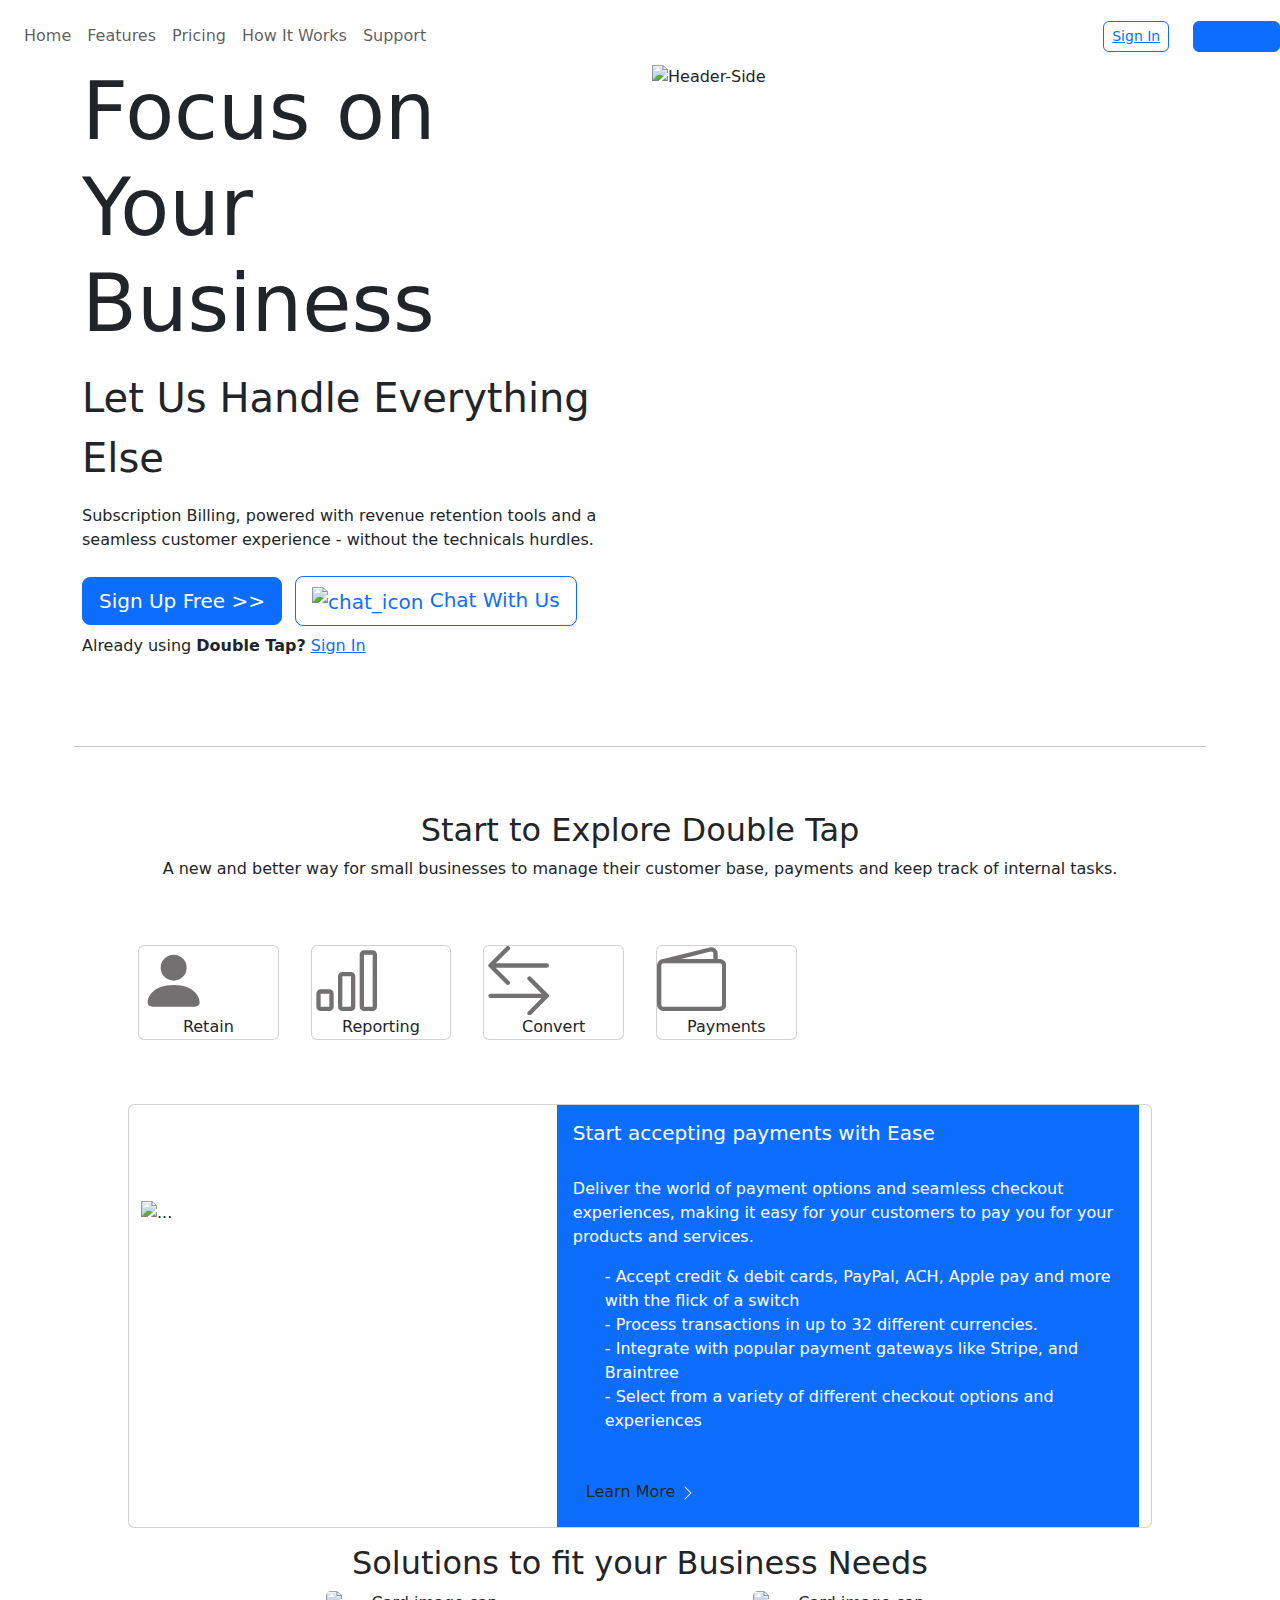
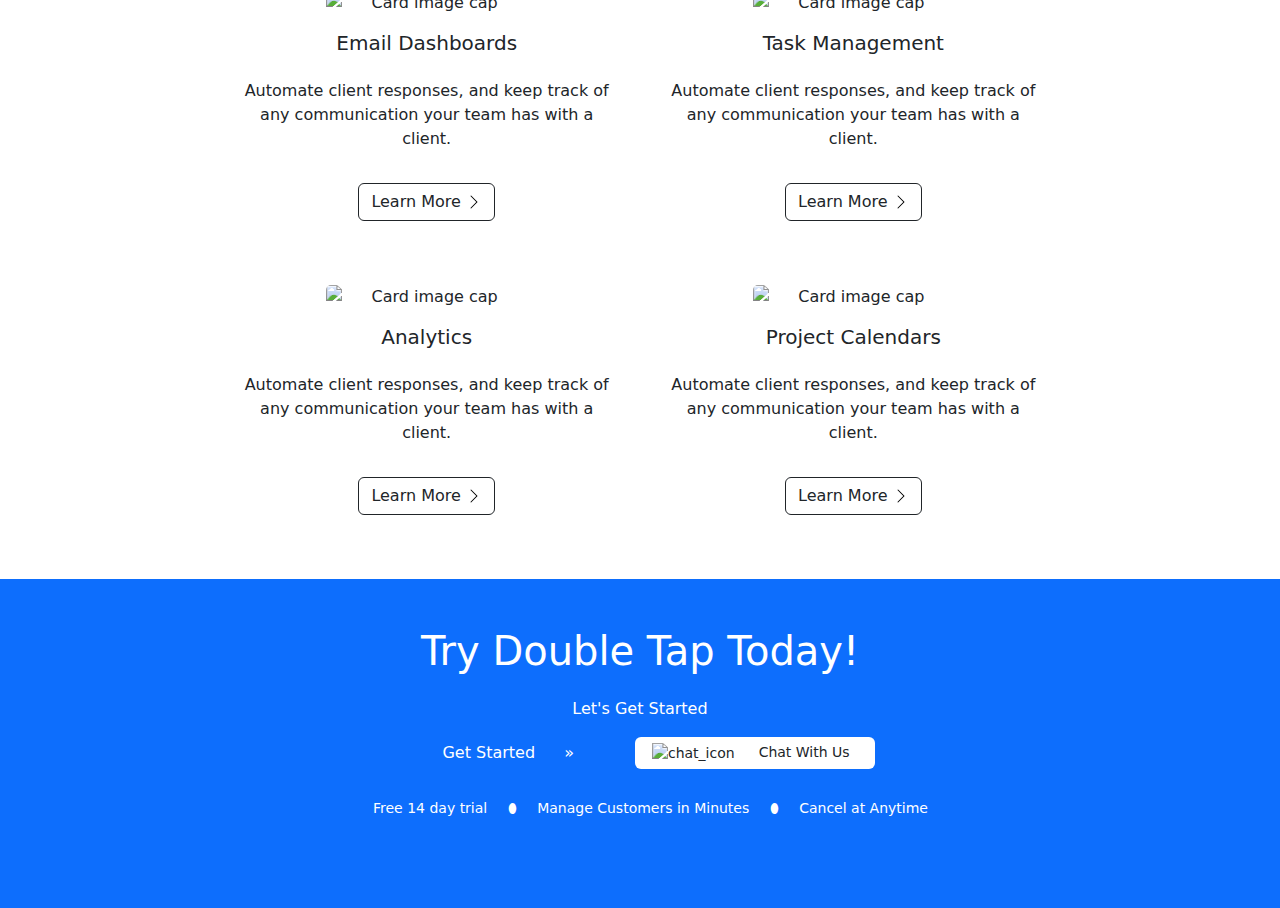
==== index.html @ 83e59e54 "final touches responsive design" ====
<!DOCTYPE html>
<html lang="en">

<head>
    <meta charset="UTF-8">
    <meta name="viewport" content="width=device-width, initial-scale=1.0">
    <meta http-equiv="X-UA-Compatible" content="ie=edge">
    <meta name="Description" content="Enter your description here" />
    <link rel="stylesheet"  href="https://cdnjs.cloudflare.com/ajax/libs/twitter-bootstrap/5.0.0-beta1/css/bootstrap.min.css">
    <link rel="stylesheet" href="https://cdnjs.cloudflare.com/ajax/libs/font-awesome/5.15.2/css/all.min.css">
    <link rel="preconnect" href="https://fonts.gstatic.com">
    <link href="https://fonts.googleapis.com/css2?family=Roboto&display=swap" rel="stylesheet">
    <link rel="preconnect" href="https://fonts.gstatic.com">
    <link href="https://fonts.googleapis.com/css2?family=Roboto:wght@400;700&display=swap" rel="stylesheet">
    <link rel="stylesheet" href="css/main.css">
    <title>Home</title>
</head>
<body>

<!-- navbar -->

    <nav class="navbar navbar-expand-md mt-2">
        <a class="navbar-brand" href="#" >
            <img src="assets/Icons/Logo.png" alt="">
        </a>
        <button class="navbar-toggler" type="button" data-bs-toggle="collapse" data-bs-target="#navbarMenu" aria-expanded="false" aria-controls="#navbarMenu">
            <span class="fas fa-bars"></span>
        </button>
        <div class="collapse navbar-collapse" id="navbarMenu">
            <ul class="navbar-nav">
                <li class="nav-item">
                    <a class="nav-link" href="#" >Home</a>
                </li>
                <li class="nav-item">
                    <a class="nav-link" href="#">Features</a>
                </li>
                <li class="nav-item">
                    <a class="nav-link" href="#">Pricing</a>
                </li>
                <li class="nav-item">
                    <a class="nav-link" href="how-it-works.html">How It Works</a>
                </li>
                <li class="nav-item">
                    <a class="nav-link" href="#">Support</a>
                </li>
            </div>
        </ul>
        <form class="d-flex">
            <button type="button" href="sign-in.html" class="btn btn-outline-primary btn-sm mx-4 text-nowrap rounded">
                <a href="sign-in.html">Sign In</a>
            </button>
            <button type="button"  class="btn btn-primary text-nowrap btn-sm rounded" id="tryitfree">
                <a class="sign-up" href="sign-up.html">Try It Free</a>
            </button>
        </form>
    </nav>

<!-- navbar -->

<script src="https://cdnjs.cloudflare.com/ajax/libs/popper.js/2.5.4/umd/popper.min.js"></script>
<script src="https://cdnjs.cloudflare.com/ajax/libs/twitter-bootstrap/5.0.0-beta1/js/bootstrap.min.js"></script>

  <!-- header -->
    <div class="container">
        <div class="row">
            <div class="col-6 mx-auto">
                <p style="font-size:80px; line-height: 1.2">
                    Focus on </br> Your Business
                </p>
                <p style="font-size:40px">
                    Let Us Handle Everything Else
                </p>
                <p class="ph">
                    Subscription Billing, powered with revenue retention tools and a seamless customer experience -
                    without the technicals hurdles.
                </p>
                <button type="button" class="btn btn-primary btn-lg">
                    <a href="sign-up.html" style="color:white; text-decoration: none">Sign Up Free >></a>
                </button>
                <button type="button" class="btn btn-outline-primary btn-lg m-2">
                    <img style="height:20px" src="/assets/Icons/chat_icon.png" alt="chat_icon"> Chat With Us
                </button>
                <p class="ph">
                    Already using <strong>Double Tap?</strong> <a class="ph" href="sign-in.html">Sign In</a>
                </p>
                <!-- links container -->
                <div class="container">
                    <div class="row">
                        <div class="col-4"><img src="assets\Links\Free -2.png" alt=""></div>
                        <div class="col-4"><img src="assets\Links\Manage Customers in Minutes-2.png" alt=""></div>
                        <div class="col-4"><img src="assets\Links\Cancel at Anytime-2.png" alt=""></div>
                    </div>
                </div>
                <!-- links container -->
            </div>
            <div class="col-6 mx-auto">
                <img style="height:600px" src="/assets/Header-Side.png" alt="Header-Side">
            </div>
        </div>
    </div>

    <!-- header -->


<!-- HOME PAGE HEADING TEXT -->
<div class="container px-3">
    <div class="row col- text-center bg-white">
        <hr class="solid mt-5">
        <h2 class="text-center pt-5">Start to Explore Double Tap</h2>
        <p class="text-center mb-5 firsttext">A new and better way for small businesses to manage their customer base, payments and keep track of internal tasks.</p>
    </div>
</div> 

<!-- HOME PAGE FIRST CONTAINER FOUR CARDS SPACED EVENLY -->

<div class="container px-1 four-cards">
    <div class="row gx-1 mx-5 card-row">
        <div class="col-12 col-m-2 col-lg-2 p-3">
            <div class="card singlecards mr-sm-0 mr-m-5 mr-lg-5 mr-xl-5" id="single-card">
                <svg xmlns="http://www.w3.org/2000/svg" width="50%" height="50%" fill="rgb(114, 112, 112)"
                 class="bi bi-person-fill" viewBox="0 0 16 16">
                    <path d="M3 14s-1 0-1-1 1-4 6-4 6 3 6 4-1 1-1 1H3zm5-6a3 3 0 1 0 0-6 3 3 0 0 0 0 6z"/>
                </svg>
                <p class="card-text text-center">Retain</p>
            </div>
        </div>
        <div class="col-12 col-m-2 col-lg-2 p-3">
            <div class="card singlecards mr-m-5 mr-lg-5 mr-xl-5">
                <svg xmlns="http://www.w3.org/2000/svg" width="50%" height="50%" fill="rgb(114, 112, 112)"
                 class="bi bi-bar-chart" viewBox="0 0 16 16">
                    <path d="M4 11H2v3h2v-3zm5-4H7v7h2V7zm5-5v12h-2V2h2zm-2-1a1 1 0 0 0-1 1v12a1 1 0 0 0 1 1h2a1 1 0 0 0 1-1V2a1 1 0 0 0-1-1h-2zM6 7a1 1 0 0 1 1-1h2a1 1 0 0 1 1 1v7a1 1 0 0 1-1 1H7a1 1 0 0 1-1-1V7zm-5 4a1 1 0 0 1 1-1h2a1 1 0 0 1 1 1v3a1 1 0 0 1-1 1H2a1 1 0 0 1-1-1v-3z"/>
                </svg>
                <p class="card-text text-center">Reporting</p>
            </div>
        </div>
        <div class="col-12 col-m-2 col-lg-2 p-3">
            <div class="card singlecards mr-m-5 mr-lg-5 mr-xl-5">
                <svg xmlns="http://www.w3.org/2000/svg" width="50%" height="50%" fill="rgb(114, 112, 112)"
                 class="bi bi-arrow-left-right" viewBox="0 0 16 16">
                    <path fill-rule="evenodd" d="M1 11.5a.5.5 0 0 0 .5.5h11.793l-3.147 3.146a.5.5 0 0 0 .708.708l4-4a.5.5 0 0 0 0-.708l-4-4a.5.5 0 0 0-.708.708L13.293 11H1.5a.5.5 0 0 0-.5.5zm14-7a.5.5 0 0 1-.5.5H2.707l3.147 3.146a.5.5 0 1 1-.708.708l-4-4a.5.5 0 0 1 0-.708l4-4a.5.5 0 1 1 .708.708L2.707 4H14.5a.5.5 0 0 1 .5.5z"/>
                </svg>
                  <p class="card-text text-center">Convert</p>
            </div>
        </div>
        <div class="col-12 col-m-2 col-lg-2 p-3">
            <div class="card singlecards">
                <svg xmlns="http://www.w3.org/2000/svg" width="50%" height="50%" fill="rgb(114, 112, 112)" class="bi bi-wallet2" viewBox="0 0 16 16">
                    <path d="M12.136.326A1.5 1.5 0 0 1 14 1.78V3h.5A1.5 1.5 0 0 1 16 4.5v9a1.5 1.5 0 0 1-1.5 1.5h-13A1.5 1.5 0 0 1 0 13.5v-9a1.5 1.5 0 0 1 1.432-1.499L12.136.326zM5.562 3H13V1.78a.5.5 0 0 0-.621-.484L5.562 3zM1.5 4a.5.5 0 0 0-.5.5v9a.5.5 0 0 0 .5.5h13a.5.5 0 0 0 .5-.5v-9a.5.5 0 0 0-.5-.5h-13z"/>
                </svg>
                  <p class="card-text text-center">Payments</p>
             </div>
        </div>
    </div>
</div>

    <!-- HOME PAGE SECOND SECTION CONTAINER -->

    <div class="card mb-3 mt-5 center justify-content-center container-fluid container2" style="max-width: 80%;">
        <div class="row g-0 row-col-sm-1 row-col-m-1 row-col-lg-2 justify-content-center">
          <div class="col-lg-5 img-fluid pt-5">
            <img src="/group/images/credit-card-picture.png" class="card-img pt-5" alt="..." style="max-width: auto;">
          </div>
          <div class="col-lg-7">
            <div class="card-body bg-primary text-white align-self-start container2text">
                <h5 class="title">Start accepting payments with Ease</h5>
                <br>
                <p>Deliver the world of payment options and seamless checkout experiences, making it easy for your customers to pay you for your products and services.</p>
                <ul>
                    <ls>- Accept credit & debit cards, PayPal, ACH, Apple pay and more with the flick of a switch</ls>
                    <br>
                    <ls>- Process transactions in up to 32 different currencies.</ls>
                    <br>
                    <ls>- Integrate with popular payment gateways like Stripe, and Braintree</ls>
                    <br>
                    <ls>- Select from a variety of different checkout options and experiences</ls>
                </ul>
                <br>
                <a href="#" class="btn learnmorebtn">Learn More <svg xmlns="http://www.w3.org/2000/svg" width="16" height="16" fill="#fff" class="bi bi-chevron-right" viewBox="0 0 16 16">
                    <path fill-rule="evenodd" d="M4.646 1.646a.5.5 0 0 1 .708 0l6 6a.5.5 0 0 1 0 .708l-6 6a.5.5 0 0 1-.708-.708L10.293 8 4.646 2.354a.5.5 0 0 1 0-.708z"/>
                  </svg></a> 
            </div>
          </div>
        </div>
      </div>

<!-- HOME PAGE THIRD SECTION BEFORE FOOTER -->

<div class="container heading-container3 px-3 pt-6 pb-6">
    <div class="row text-center bg-white">
        <h2 class="text-center">Solutions to fit your Business Needs</h2>
    </div>
</div> 

<div class="container-fluid container3">
    <div class="row justify-content-center m-sm">
        <div class="col-12 col-sm-8 col-m-6 col-lg-4">
            <div class="card text-center border-0 pb-5 single-card-bottom">
                <img class="card-img-top w-50 align-self-center" src="assets/Ellipse -1@2x.png" alt="Card image cap">
                <div class="card-body align-self-center">
                  <h5 class="card-title text-center">Email Dashboards</h5>
                  <p class="card-text text-center pt-3 pb-3">Automate client responses, and keep track of any communication your team has with a client.</p>
                  <a href="#" class="btn btn-light bg-white btn-outline-dark align">Learn More <svg xmlns="http://www.w3.org/2000/svg" width="16" height="16" fill="black" class="bi bi-chevron-right" viewBox="0 0 16 16">
                    <path fill-rule="evenodd" d="M4.646 1.646a.5.5 0 0 1 .708 0l6 6a.5.5 0 0 1 0 .708l-6 6a.5.5 0 0 1-.708-.708L10.293 8 4.646 2.354a.5.5 0 0 1 0-.708z"/>
                  </svg> </a>
                </div>
            </div>       
        </div>
        <div class="col-12 col-sm-8 col-m-6 col-lg-4">
            <div class="card text-center border-0 pb-5 single-card-bottom">
                <img class="card-img-top w-50 align-self-center" src="assets/Ellipse -1@2x.png" alt="Card image cap">
                <div class="card-body">
                  <h5 class="card-title text-center">Task Management</h5>
                  <p class="card-text text-center pt-3 pb-3">Automate client responses, and keep track of any communication your team has with a client.</p>
                  <a href="#" class="btn btn-light bg-white btn-outline-dark">Learn More <svg xmlns="http://www.w3.org/2000/svg" width="16" height="16" fill="black" class="bi bi-chevron-right" viewBox="0 0 16 16">
                    <path fill-rule="evenodd" d="M4.646 1.646a.5.5 0 0 1 .708 0l6 6a.5.5 0 0 1 0 .708l-6 6a.5.5 0 0 1-.708-.708L10.293 8 4.646 2.354a.5.5 0 0 1 0-.708z"/>
                  </svg> </a>
                </div>
            </div>      
        </div>
    </div>
      <div class="row justify-content-center">
        <div class="col-12 col-sm-8 col-m-6 col-lg-4">
            <div class="card text-center border-0 pb-5 single-card-bottom">
                <img class="card-img-top w-50 align-self-center" src="assets/Ellipse -1@2x.png" alt="Card image cap">
                <div class="card-body">
                  <h5 class="card-title text-center">Analytics</h5>
                  <p class="card-text text-center pt-3 pb-3">Automate client responses, and keep track of any communication your team has with a client.</p>
                  <a href="#" class="btn btn-light bg-white btn-outline-dark">Learn More <svg xmlns="http://www.w3.org/2000/svg" width="16" height="16" fill="black" class="bi bi-chevron-right" viewBox="0 0 16 16">
                    <path fill-rule="evenodd" d="M4.646 1.646a.5.5 0 0 1 .708 0l6 6a.5.5 0 0 1 0 .708l-6 6a.5.5 0 0 1-.708-.708L10.293 8 4.646 2.354a.5.5 0 0 1 0-.708z"/>
                  </svg> </a>
                </div>
            </div>      
        </div>
        <div class="col-12 col-sm-8 col-m-6 col-lg-4">
            <div class="card text-center border-0 pb-5 single-card-bottom">
                <img class="card-img-top w-50 align-self-center" src="assets/Ellipse -1@2x.png" alt="Card image cap">
                <div class="card-body">
                  <h5 class="card-title text-center">Project Calendars</h5>
                  <p class="card-text text-center pt-3 pb-3">Automate client responses, and keep track of any communication your team has with a client.</p>
                  <a href="#" class="btn btn-light bg-white btn-outline-dark w-m-100%">Learn More <svg xmlns="http://www.w3.org/2000/svg" width="16" height="16" fill="black" class="bi bi-chevron-right" viewBox="0 0 16 16">
                    <path fill-rule="evenodd" d="M4.646 1.646a.5.5 0 0 1 .708 0l6 6a.5.5 0 0 1 0 .708l-6 6a.5.5 0 0 1-.708-.708L10.293 8 4.646 2.354a.5.5 0 0 1 0-.708z"/>
                  </svg> </a>
                </div>
            </div>      
        </div>
      </div>
</div>

    <script src="https://cdnjs.cloudflare.com/ajax/libs/popper.js/2.5.4/umd/popper.min.js"></script>
    <script src="https://cdnjs.cloudflare.com/ajax/libs/twitter-bootstrap/5.0.0-beta1/js/bootstrap.min.js"></script>

</body>

<!-- footer -->

<footer class="bg-primary text-white text-center text-lg-start">
    <div class="container col-sm-12 p-4">
        <div class="row mb-5">
            <div class="col-lg-3 col-md-6 mb-4 mb-md-0"></div>
            <div class="col-lg-6 col-md-12 mb-4 mb-md-0 foot">
                <h1 class="text-center my-4">Try Double Tap Today!</h1>
                <h6 class="text-center mb-3">Let's Get Started</h6>
                <form class="d-flex align-items-center justify-content-center mb-4">
                    <button type="button" class=" btn btn-outline-primary btn-md mx-4 text-nowrap get-started rounded">
                        <a class="getstarted mx-4 text-white" style="text-decoration: none; height: 20px;"href="sign-up.html">Get Started</a>
                        <span class="text-white">&raquo;</span>
                    </button>
                    <button type="button" class="btn bg-white mx-4 text-nowrap btn-sm chat rounded">
                        <img src="assets/Icons/chat_icon.png" class="mx-2" style="height: 27px;" alt="chat_icon"><span class="mx-3 chat-us">Chat With Us</span></button>
                </form>
                <p class="text-center text-nowrap "><small>Free 14 day trial <span class="mx-3">&#11054;</span> Manage Customers in Minutes <span class="mx-3">&#11054;</span> Cancel at Anytime</small></p>
            </div>
            <div class="col-lg-3 col-md-6 mb-4 mb-md-0"></div>
        </div>
    </div>
</footer>

<!-- footer -->

</html>
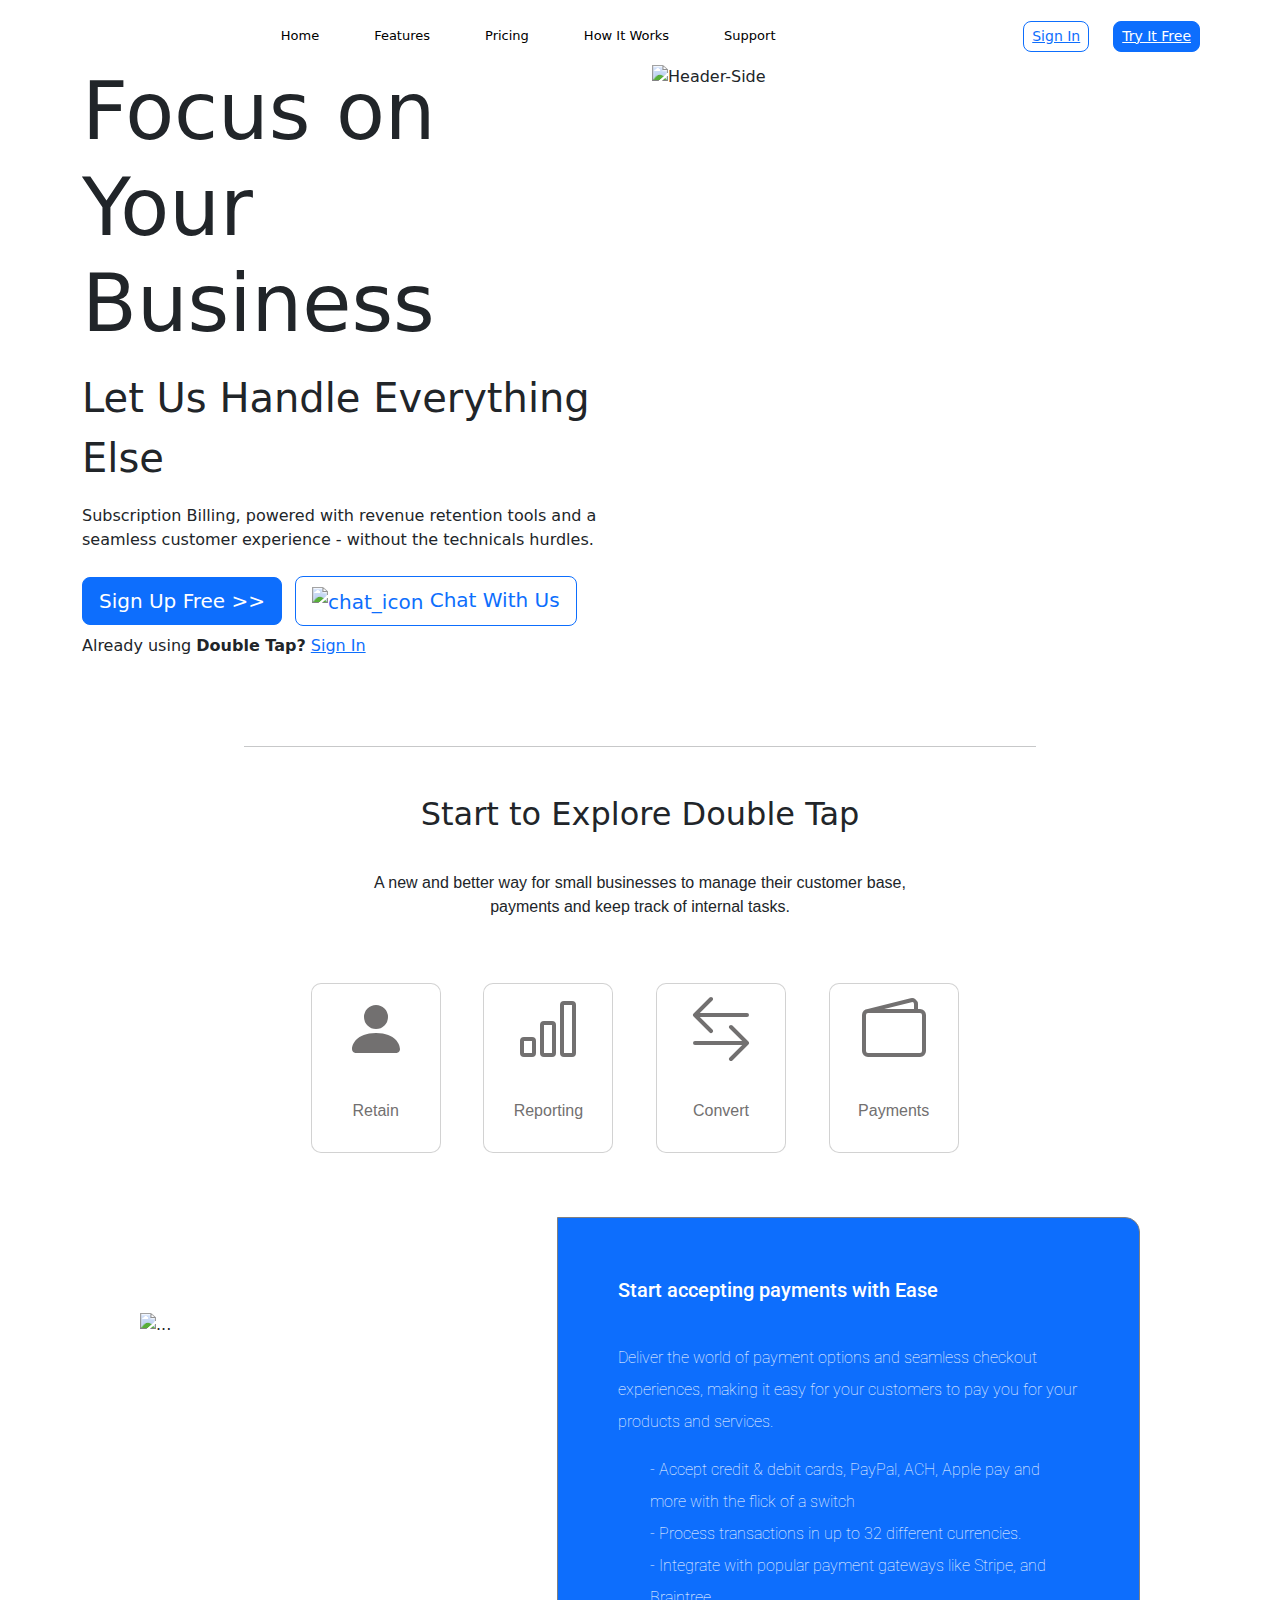
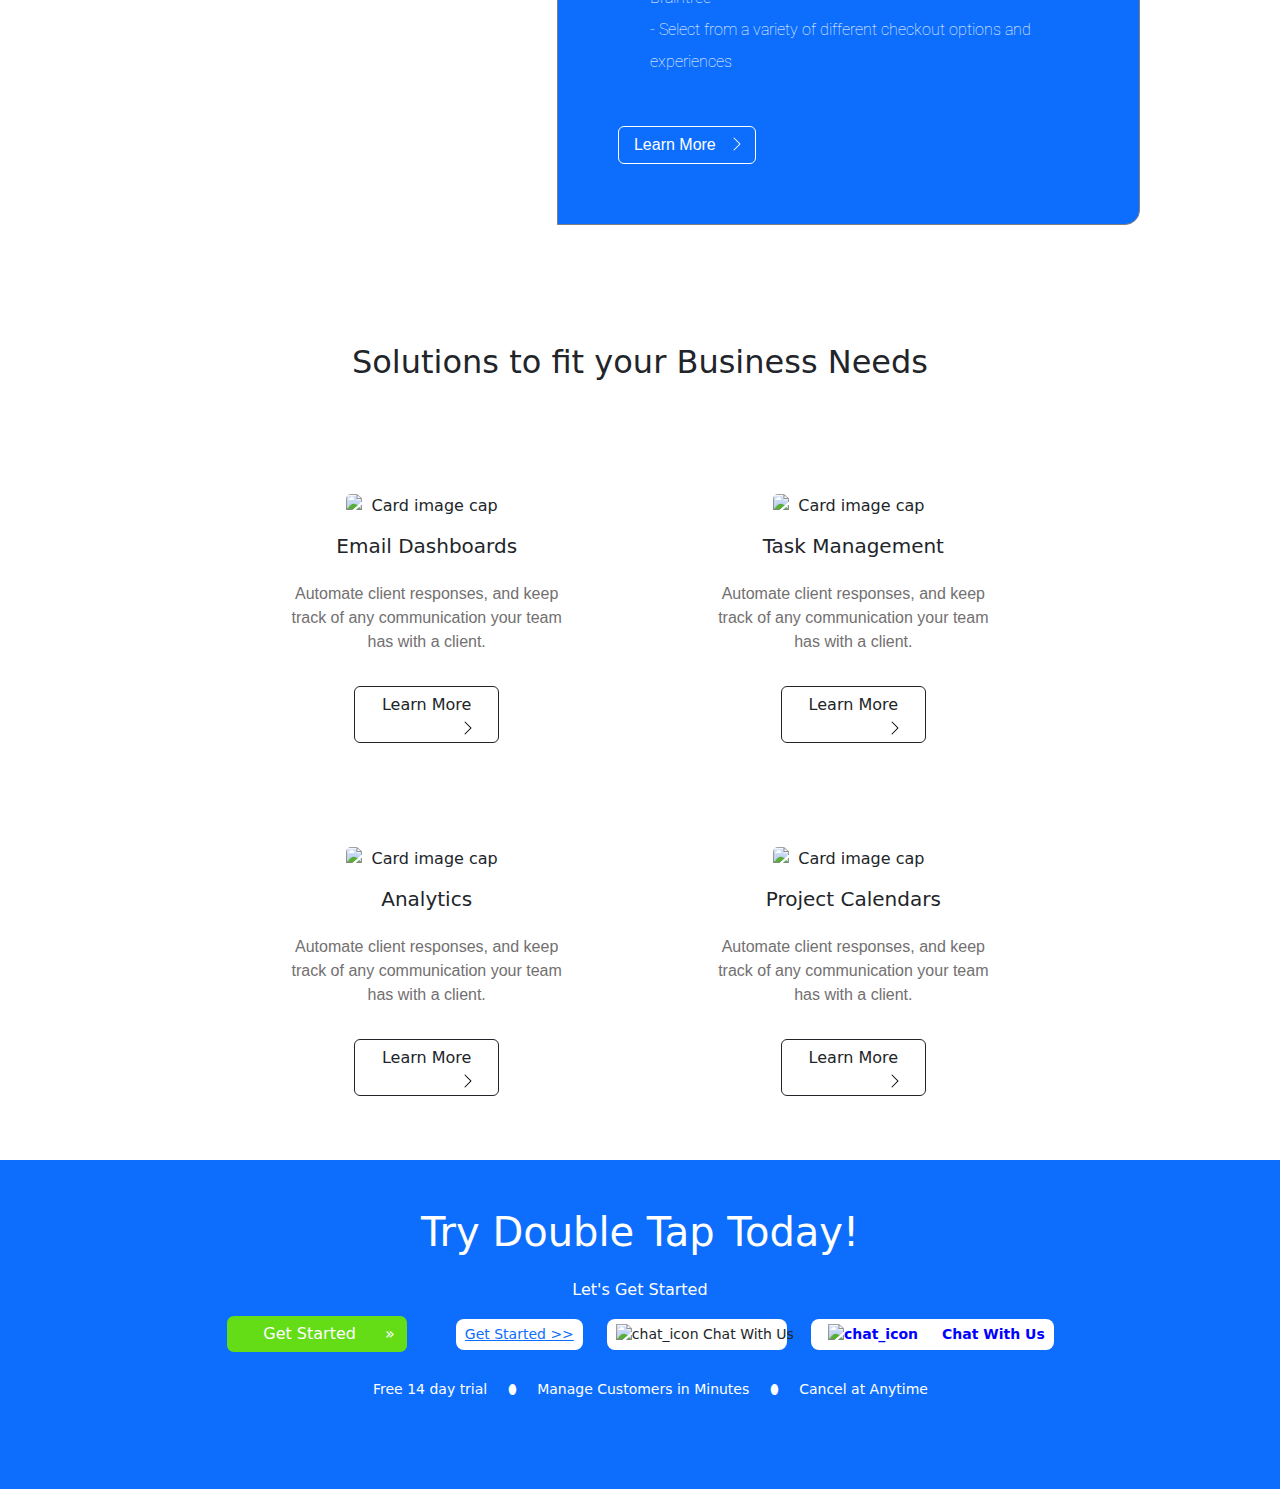
==== commit 054b21c9: "Merge branch 'master' into master" ====
--- a/index.html
+++ b/index.html
@@ -29,7 +29,7 @@
         <div class="collapse navbar-collapse" id="navbarMenu">
             <ul class="navbar-nav">
                 <li class="nav-item">
-                    <a class="nav-link" href="#" >Home</a>
+                    <a class="nav-link" href="index.html" >Home</a>
                 </li>
                 <li class="nav-item">
                     <a class="nav-link" href="#">Features</a>
@@ -93,7 +93,7 @@
                 </div>
                 <!-- links container -->
             </div>
-            <div class="col-6 mx-auto">
+            <div class="col-6 mx:auto img-class">
                 <img style="height:600px" src="/assets/Header-Side.png" alt="Header-Side">
             </div>
         </div>
@@ -253,6 +253,7 @@
 
 <!-- footer -->
 
+
 <footer class="bg-primary text-white text-center text-lg-start">
     <div class="container col-sm-12 p-4">
         <div class="row mb-5">
@@ -264,6 +265,12 @@
                     <button type="button" class=" btn btn-outline-primary btn-md mx-4 text-nowrap get-started rounded">
                         <a class="getstarted mx-4 text-white" style="text-decoration: none; height: 20px;"href="sign-up.html">Get Started</a>
                         <span class="text-white">&raquo;</span>
+                <form class="d-flex justify-content-center">
+                    <button type="button" class="btn bg-white  btn-sm mx-4 text-nowrap rounded">
+                        <a href="sign-in.html">Get Started >></a>
+                    </button>
+                    <button type="button" class="btn bg-white text-nowrap btn-sm rounded">
+                        <img style="height: 20px" src="/assets/Icons/chat_icon.png" alt="chat_icon"> Chat With Us
                     </button>
                     <button type="button" class="btn bg-white mx-4 text-nowrap btn-sm chat rounded">
                         <img src="assets/Icons/chat_icon.png" class="mx-2" style="height: 27px;" alt="chat_icon"><span class="mx-3 chat-us">Chat With Us</span></button>
--- a/css/main.css
+++ b/css/main.css
@@ -0,0 +1,187 @@
+
+/* Nav and Footer */
+
+.navbar{
+    margin-left: 5em;
+    margin-right: 5em;
+}
+
+.nav-link{
+    color: black;
+}
+.navbar-collapse{
+    justify-content: center;
+    font-size: small;
+}
+.nav-item{
+    padding-right: 3em;
+}
+
+.navbar-toggler-icon{
+    background-image: url('http://assets.stickpng.com/images/588a64e7d06f6719692a2d11.png');
+}
+
+button{
+    border-radius: 25%;
+    align-items: center;
+}
+.rounded {
+    border-radius: .50rem!important;
+}
+
+.sign-up {
+    /* color: #0d6efd; */
+    text-decoration: underline;
+    color: white;
+}
+
+.get-started{
+    background-color: #64DD17;
+}
+.chat{
+    color: blue;
+    font-weight: bolder;
+}
+
+.chat-us{
+
+}
+
+/* Nav and Footer */
+
+/* latin */
+@font-face {
+    font-family: 'Roboto';
+    font-style: normal;
+    font-weight: 400;
+    font-display: swap;
+    src: url(https://fonts.gstatic.com/s/roboto/v20/KFOmCnqEu92Fr1Mu4mxKKTU1Kg.woff2) format('woff2');
+    unicode-range: U+0000-00FF, U+0131, U+0152-0153, U+02BB-02BC, U+02C6, U+02DA, U+02DC, U+2000-206F, U+2074, U+20AC, U+2122, U+2191, U+2193, U+2212, U+2215, U+FEFF, U+FFFD;
+}
+
+@font-face {
+    font-family: 'Roboto';
+    font-style: normal;
+    font-weight: 700;
+    font-display: swap;
+    src: url(https://fonts.gstatic.com/s/roboto/v20/KFOlCnqEu92Fr1MmWUlfBBc4AMP6lQ.woff2) format('woff2');
+    unicode-range: U+0000-00FF, U+0131, U+0152-0153, U+02BB-02BC, U+02C6, U+02DA, U+02DC, U+2000-206F, U+2074, U+20AC, U+2122, U+2191, U+2193, U+2212, U+2215, U+FEFF, U+FFFD;
+}
+.solid{
+    width:70%;
+    margin:auto;
+}
+.card-text{
+    padding-top:20%;
+    padding-bottom: 20%;
+    color:rgb(114, 112, 112);
+    font-family: 'Roboto', sans-serif;
+}
+
+.card-row{
+    align-items: center;
+    align-self: center;
+    justify-content: center;
+}
+
+.firsttext{
+    padding-left: 25%;
+    padding-right: 25%;
+    margin-top: 30px;
+    font-family: 'Roboto', sans-serif;
+}
+
+.singlecards{
+    align-content: center;
+    align-self: center;
+    justify-content: center;
+    align-items:center;
+    justify-content: space-evenly;
+    width: 130px;
+    height: 170px;
+    border-radius: 10px;
+}
+
+.singlecards:hover{
+    background-color: 	rgba(2, 117, 216, .5);
+    color: white !important;
+}
+
+/* Container 2 styling Stackable Card and left IMG*/
+
+.container2 {
+    margin-top: 60px;
+    align-content:center;
+    border: 0;
+    margin: 0 auto;
+    float: none;
+    margin-bottom: 10px; 
+}
+
+.container2text{
+    font-family: 'Roboto', sans-serif;
+    margin:0;
+    padding:60px;
+    line-height: 2em;
+    font-weight: 100;
+    border: 1px solid gray;
+    border-top-right-radius: 15px;
+    border-bottom-right-radius: 15px;
+}
+
+.learnmorebtn{
+    border:1px white solid;
+    width: 30%;
+    padding-right: 0;
+    color:white;
+    justify-content: right;
+}
+.learnmorebtn:hover{
+    color:inherit;
+    opacity: 1;
+    box-shadow: -6px -6px 10px rgba(255, 255, 255, 0.3),
+      6px 6px 10px rgba(0, 0, 0, 0.2);
+}
+
+.bi-chevron-right{
+    float:right;
+    justify-self: center;
+    align-self: baseline;
+    margin-right:10px;
+    margin-left: 10px;
+    margin-top: 3px;
+}
+.pictureleft {
+    border: 0;
+    width: 100%;
+    padding-top: 10%;
+}
+
+/* Container 3 styling 4 cards with rounded IMG */
+
+.heading-container3{
+    padding-top: 8%;
+    padding-bottom: 5%;
+}
+
+.img-class {
+    display: none;
+}
+@media (min-width: 992px) {
+    .img-class {
+         display: block;
+    }
+}
+
+.btn-outline-dark{
+    width: 50%;
+}
+.btn-outline-dark:hover{
+    color:inherit;
+    opacity: 1;
+    box-shadow: -6px -6px 10px rgba(255, 255, 255, 0.3),
+    6px 6px 10px rgba(0, 0, 0, 0.2);
+}
+.single-card-bottom{
+    padding: 10%;
+}
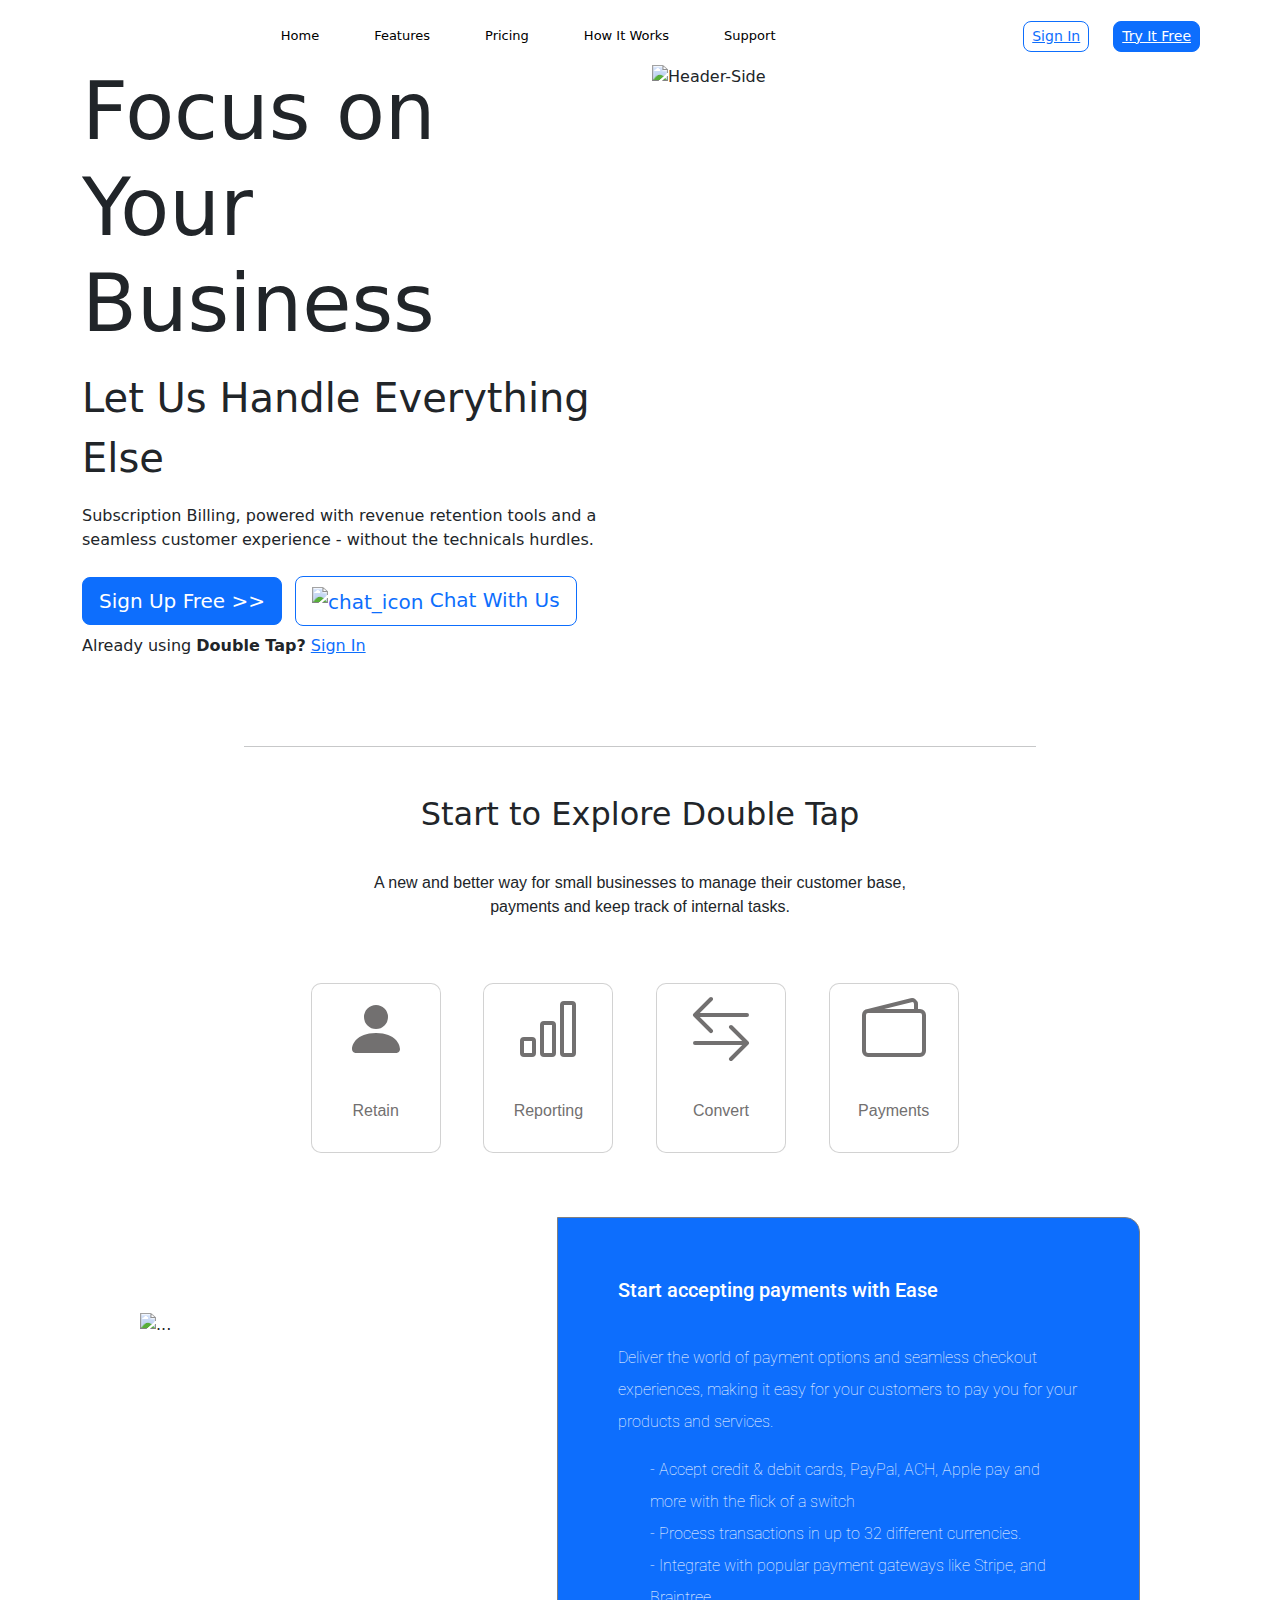
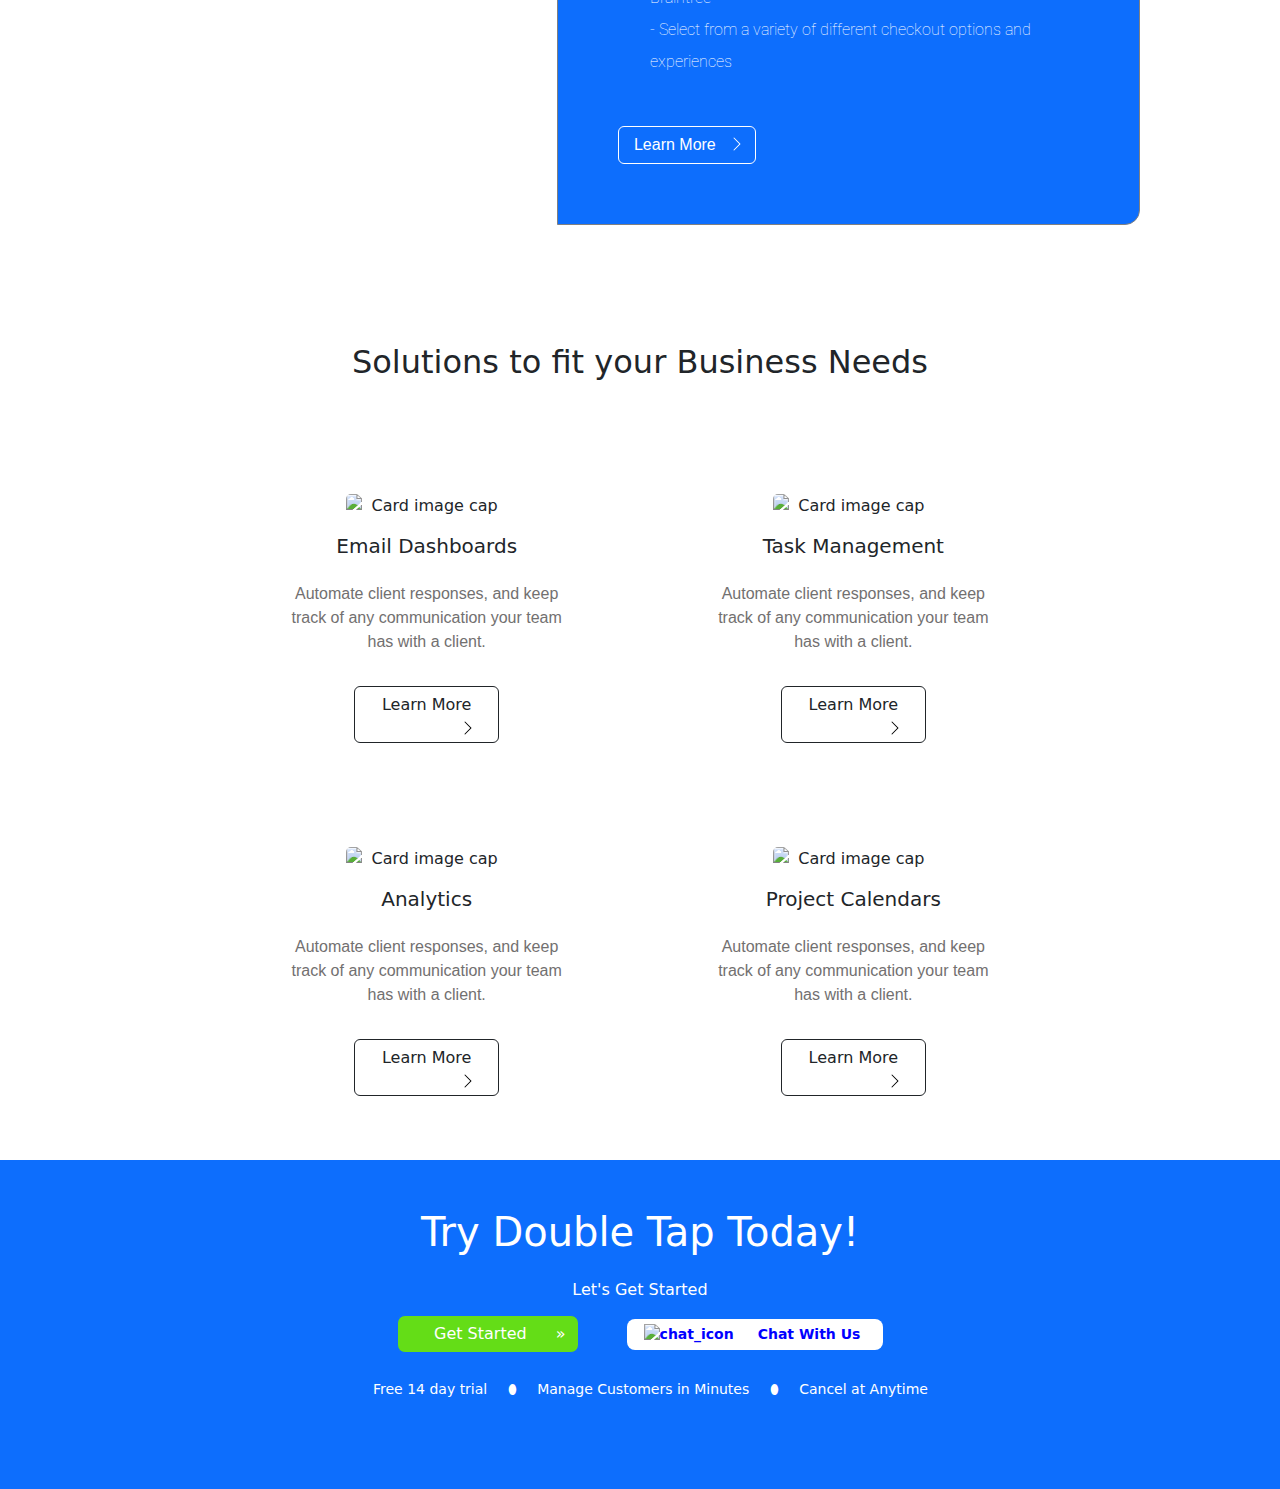
==== commit bc717c43: "last min changes" ====
--- a/index.html
+++ b/index.html
@@ -86,14 +86,14 @@
                 <!-- links container -->
                 <div class="container">
                     <div class="row">
-                        <div class="col-4"><img src="assets\Links\Free -2.png" alt=""></div>
+                        <div class="col-3"><img src="assets\Links\Free -2.png" alt=""></div>
                         <div class="col-4"><img src="assets\Links\Manage Customers in Minutes-2.png" alt=""></div>
                         <div class="col-4"><img src="assets\Links\Cancel at Anytime-2.png" alt=""></div>
                     </div>
                 </div>
                 <!-- links container -->
             </div>
-            <div class="col-6 mx:auto img-class">
+            <div class="col-6 img-class">
                 <img style="height:600px" src="/assets/Header-Side.png" alt="Header-Side">
             </div>
         </div>
@@ -265,15 +265,10 @@
                     <button type="button" class=" btn btn-outline-primary btn-md mx-4 text-nowrap get-started rounded">
                         <a class="getstarted mx-4 text-white" style="text-decoration: none; height: 20px;"href="sign-up.html">Get Started</a>
                         <span class="text-white">&raquo;</span>
-                <form class="d-flex justify-content-center">
-                    <button type="button" class="btn bg-white  btn-sm mx-4 text-nowrap rounded">
-                        <a href="sign-in.html">Get Started >></a>
-                    </button>
-                    <button type="button" class="btn bg-white text-nowrap btn-sm rounded">
-                        <img style="height: 20px" src="/assets/Icons/chat_icon.png" alt="chat_icon"> Chat With Us
                     </button>
                     <button type="button" class="btn bg-white mx-4 text-nowrap btn-sm chat rounded">
-                        <img src="assets/Icons/chat_icon.png" class="mx-2" style="height: 27px;" alt="chat_icon"><span class="mx-3 chat-us">Chat With Us</span></button>
+                        <img src="assets/Icons/chat_icon.png" class="mx-2" style="height: 27px;" alt="chat_icon"><span class="mx-3 chat-us">Chat With Us</span>
+                    </button>
                 </form>
                 <p class="text-center text-nowrap "><small>Free 14 day trial <span class="mx-3">&#11054;</span> Manage Customers in Minutes <span class="mx-3">&#11054;</span> Cancel at Anytime</small></p>
             </div>
